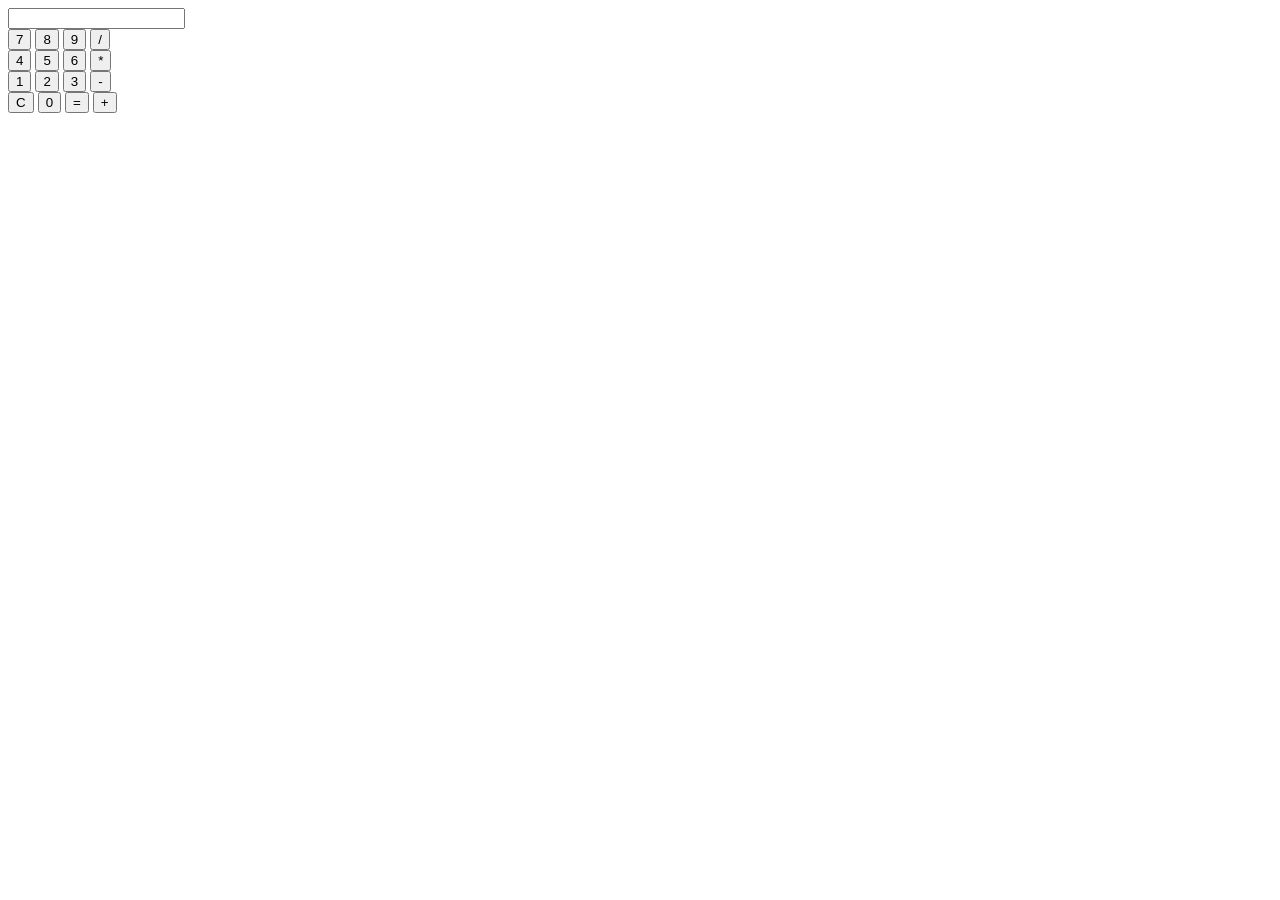
==== Semana08/Calculadora/index.html @ 914aa0ef "calculadora html" ====
<!DOCTYPE html>
<html lang="en">
<head>
    <meta charset="UTF-8">
    <meta name="viewport" content="width=device-width, initial-scale=1.0">
    <meta http-equiv="X-UA-Compatible" content="ie=edge">
    <title>Document</title>
</head>
<body>
    <form <action="" name="calc">
        <div id="calculadora">
            <input type="text" id="visor" name="visor">
            <div id="primeira">
                <input type="button" value="7" class="botao borda" onclik="botao(value)">
                <input type="button" value="8" class="botao borda" onclik="botao(value)">
                <input type="button" value="9" class="botao borda" onclik="botao(value)">
                <input type="button" value="/" class="botao borda" onclik="botao(value)">
            </div>
            <div id="segunda">
                <input type="button" value="4" class="botao borda" onclik="botao(value)">
                <input type="button" value="5" class="botao borda" onclik="botao(value)">
                <input type="button" value="6" class="botao borda" onclik="botao(value)">
                <input type="button" value="*" class="botao borda" onclik="botao(value)">
            </div>
            <div id="terceira">
                <input type="button" value="1" class="botao borda" onclik="botao(value)">
                <input type="button" value="2" class="botao borda" onclik="botao(value)">
                <input type="button" value="3" class="botao borda" onclik="botao(value)">
                <input type="button" value="-" class="botao borda" onclik="botao(value)">
            </div>
            <div id="quarta">
                <input type="button" value="C" class="botao borda" onclik="reseta()">
                <input type="button" value="0" class="botao borda" onclik="botao(value)">
                <input type="button" value="=" class="botao borda" onclik="calcula()">
                <input type="button" value="+" class="botao borda" onclik="botao(value)">
            </div>
        </div>
    </form>
</body>
</html>
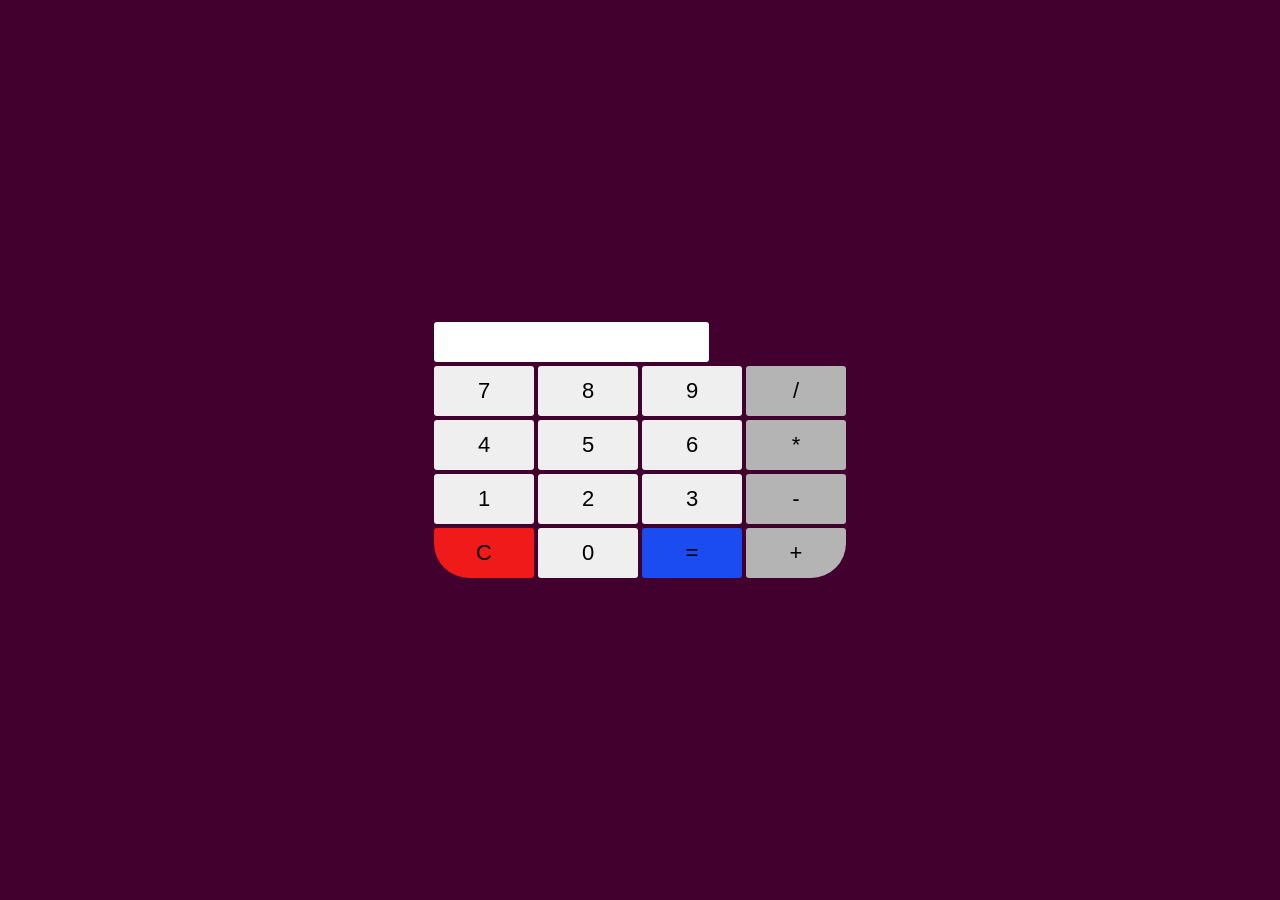
==== commit 4d01d323: "calculadora css" ====
--- a/Semana08/Calculadora/index.html
+++ b/Semana08/Calculadora/index.html
@@ -4,35 +4,40 @@
     <meta charset="UTF-8">
     <meta name="viewport" content="width=device-width, initial-scale=1.0">
     <meta http-equiv="X-UA-Compatible" content="ie=edge">
+    <script language="JavaScript" src="calculadora.js"></script>
     <title>Document</title>
+    <link rel="stylesheet"
+    type="text/css"
+    href="estilo.css"
+    media="screen" />
 </head>
 <body>
-    <form <action="" name="calc">
+    <form action="" name="calc">
         <div id="calculadora">
             <input type="text" id="visor" name="visor">
             <div id="primeira">
-                <input type="button" value="7" class="botao borda" onclik="botao(value)">
-                <input type="button" value="8" class="botao borda" onclik="botao(value)">
-                <input type="button" value="9" class="botao borda" onclik="botao(value)">
-                <input type="button" value="/" class="botao borda" onclik="botao(value)">
+                <input type="button" value="7" class="botao borda" onclick="botao(value)">
+                <input type="button" value="8" class="botao borda" onclick="botao(value)">
+                <input type="button" value="9" class="botao borda" onclick="botao(value)">
+                <input type="button" value="/" class="botao borda" onclick="botao(value)">
             </div>
             <div id="segunda">
-                <input type="button" value="4" class="botao borda" onclik="botao(value)">
-                <input type="button" value="5" class="botao borda" onclik="botao(value)">
-                <input type="button" value="6" class="botao borda" onclik="botao(value)">
-                <input type="button" value="*" class="botao borda" onclik="botao(value)">
+                <input type="button" value="4" class="botao borda" onclick="botao(value)">
+                <input type="button" value="5" class="botao borda" onclick="botao(value)">
+                <input type="button" value="6" class="botao borda" onclick="botao(value)">
+                <input type="button" value="*" class="botao borda" onclick="botao(value)">
             </div>
             <div id="terceira">
-                <input type="button" value="1" class="botao borda" onclik="botao(value)">
-                <input type="button" value="2" class="botao borda" onclik="botao(value)">
-                <input type="button" value="3" class="botao borda" onclik="botao(value)">
-                <input type="button" value="-" class="botao borda" onclik="botao(value)">
+                <input type="button" value="1" class="botao borda" onclick="botao(value)">
+                <input type="button" value="2" class="botao borda" onclick="botao(value)">
+                <input type="button" value="3" class="botao borda" onclick="botao(value)">
+                <input type="button" value="-" class="botao borda" onclick="botao(value)">
             </div>
             <div id="quarta">
-                <input type="button" value="C" class="botao borda" onclik="reseta()">
-                <input type="button" value="0" class="botao borda" onclik="botao(value)">
-                <input type="button" value="=" class="botao borda" onclik="calcula()">
-                <input type="button" value="+" class="botao borda" onclik="botao(value)">
+                <input type="button" value="C" class="botao borda" onclick="reseta()">
+                <input type="button" value="0" class="botao borda" onclick="botao(value)">
+                <input type="button" value="=" class="botao borda" onclick="calcula()">
+                <input type="button" value="+" class="botao borda" onclick="botao(value)">
             </div>
         </div>
     </form>
--- a/Semana08/Calculadora/estilo.css
+++ b/Semana08/Calculadora/estilo.css
@@ -0,0 +1,58 @@
+*{
+    padding:0;
+    margin:0;
+    outline:0;
+    font-family: 'Montserrat', sans-serif;
+    font-weight:500;
+    font-size:22px;
+}
+body{
+    display: flex;
+    justify-content:center;
+    align-items:center;
+    height:100vh;
+    background: #41002d;
+}
+input{
+    margin:2px;
+    border:none;
+    border-radius: 3px;
+}
+input[type=text]{
+    width:calc(100%-4px);
+    height: 40px;
+}
+input[type=button]{
+    width:100px;
+    height:50px;
+    transition: ease 0.2s;
+    cursor: pointer;
+}
+div#calculadora div input:nth-child(4){
+    background: #b4b4b4;
+}
+div#calculdadora{
+    box-shadow: 0 0 20px black;
+}
+div#calculadora div{
+    display:flex;
+}
+
+div#quarta input:nth-child(1){
+    background: #f11a1a;
+}
+div#quarta input:nth-child(1), div#calculadora{
+    border-bottom-left-radius: 35px;
+}
+div#quarta input:nth-child(3){
+    background: #1a4cf1;
+}
+div#quarta input:nth-child(4), div#calcualdora{
+    border-bottom-right-radius: 35px;
+}
+input[type=button]:hover{
+    filter: brightness(50%);
+}
+input[type=button]:active{
+    transform:scale(0.9);
+}
